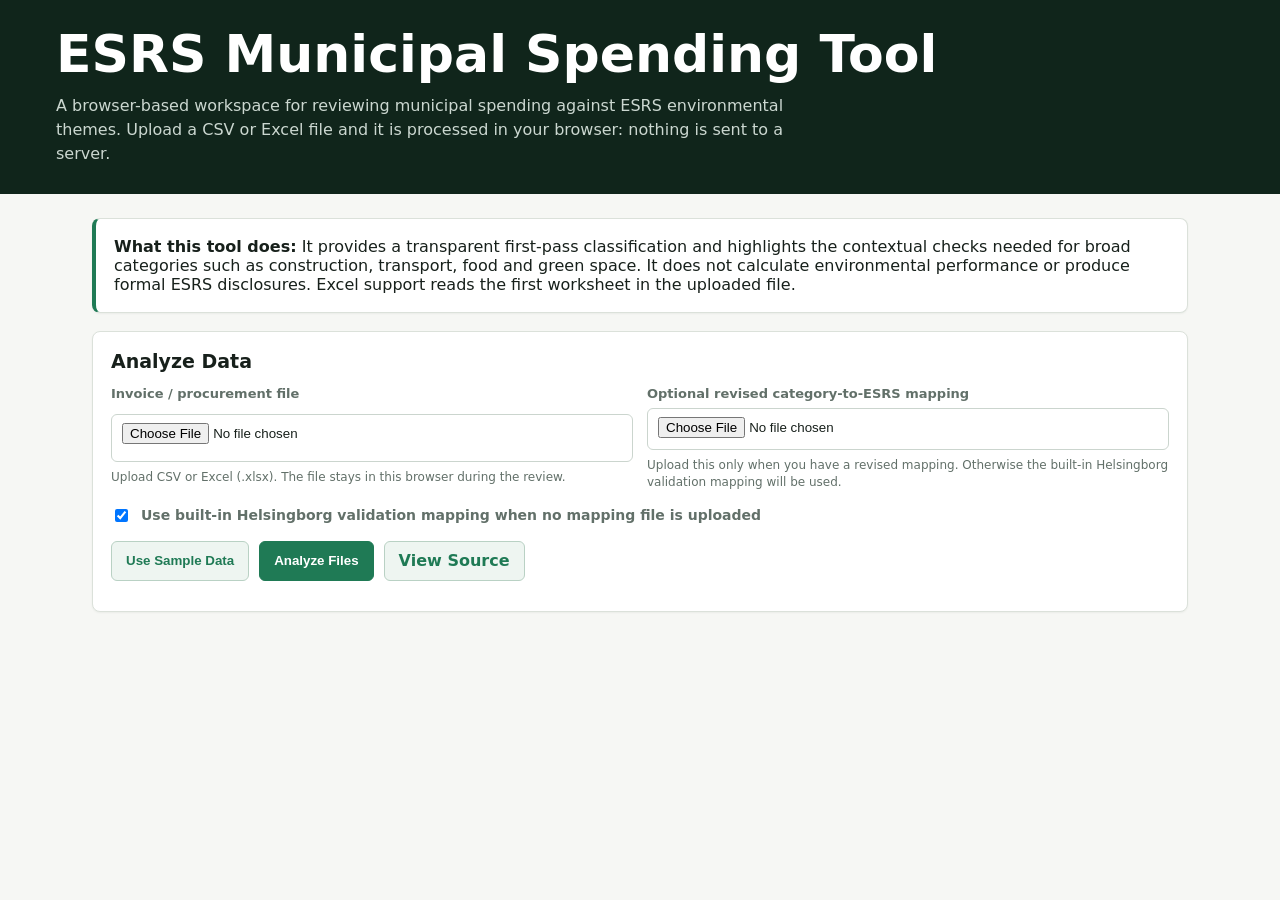
==== docs/index.html @ 81d57031 "Simplify ESRS dashboard decisions" ====
<!doctype html>
<html lang="en">
  <head>
    <meta charset="utf-8" />
    <meta name="viewport" content="width=device-width, initial-scale=1" />
    <title>ESRS Municipal Spending Tool</title>
    <link rel="stylesheet" href="pages.css" />
  </head>
  <body>
    <header>
      <h1>ESRS Municipal Spending Tool</h1>
      <p>
        A browser-based workspace for reviewing municipal spending against ESRS
        environmental themes. Upload a CSV or Excel file and it is processed in
        your browser: nothing is sent to a server.
      </p>
    </header>

    <main>
      <section class="panel notice">
        <strong>What this tool does:</strong>
        It provides a transparent first-pass classification and highlights the
        contextual checks needed for broad categories such as construction,
        transport, food and green space. It does not calculate environmental
        performance or produce formal ESRS disclosures. Excel support reads the
        first worksheet in the uploaded file.
      </section>

      <section class="panel">
        <h2>Analyze Data</h2>
        <div class="controls">
          <label>
            <span>Invoice / procurement file</span>
            <input id="invoiceFile" type="file" accept=".csv,.xlsx" />
            <small>Upload CSV or Excel (.xlsx). The file stays in this browser during the review.</small>
          </label>
          <label>
            <span>Optional revised category-to-ESRS mapping</span>
            <input id="mappingFile" type="file" accept=".csv,.xlsx" />
            <small>
              Upload this only when you have a revised mapping. Otherwise the built-in
              Helsingborg validation mapping will be used.
            </small>
          </label>
        </div>
        <label class="check-control">
          <input id="useBuiltInMapping" type="checkbox" checked />
          <span>Use built-in Helsingborg validation mapping when no mapping file is uploaded</span>
        </label>
        <div class="actions">
          <button id="sampleButton" class="secondary" type="button">Use Sample Data</button>
          <button id="analyzeButton" class="primary" type="button">Analyze Files</button>
          <button id="exportButton" class="secondary hidden" type="button">Export Classified CSV</button>
          <a class="button" href="https://github.com/ADcoder1/esrs-municipal-spending-tool">View Source</a>
        </div>
        <div id="status" class="status"></div>
      </section>

      <section id="results" class="hidden">
        <div class="metric-grid">
          <div class="metric"><span>Rows analysed</span><strong id="rowsMetric">0</strong></div>
          <div class="metric"><span>Net amount in input</span><strong id="amountMetric">0</strong></div>
          <div class="metric"><span>Assigned an E1-E5 theme</span><strong id="classifiedMetric">0%</strong></div>
          <div class="metric"><span>No category match</span><strong id="unmatchedMetric">0</strong></div>
          <div class="metric"><span>Needs a decision</span><strong id="reviewMetric">0</strong></div>
        </div>

        <section class="priority-panel" aria-labelledby="priorityHeading">
          <span class="panel-kicker">Where to start</span>
          <h2 id="priorityHeading">Review the mapping gaps first</h2>
          <p id="priorityText"></p>
        </section>

        <div class="two-column">
          <section class="panel">
            <h2>Net amount by primary ESRS theme</h2>
            <div id="themeBars" class="bars"></div>
          </section>
          <section class="panel">
            <h2>Confidence in the current classifications</h2>
            <div id="confidenceBars" class="bars"></div>
          </section>
        </div>

        <section class="panel">
          <h2>Primary-theme subcategories</h2>
          <p class="section-note">A subcategory is shown only when it belongs to the row's assigned E1-E5 theme. Related cross-theme topics are retained in the exported file.</p>
          <div id="subcategoryBars" class="bars"></div>
        </section>

        <div class="two-column">
          <section class="panel">
            <h2>Topics that need more context</h2>
            <p class="section-note">These are questions to resolve before treating a broad spending category as an environmental outcome.</p>
            <div id="guidanceBars" class="bars"></div>
          </section>
          <section class="panel">
            <h2>Sample rows needing a decision</h2>
            <p class="section-note">Unmatched rows and keyword suggestions should be checked against the category hierarchy and invoice description.</p>
            <div class="table-wrap">
              <table>
                <thead>
                  <tr><th>ESRS</th><th>Category</th><th>Check area</th><th>Amount</th></tr>
                </thead>
                <tbody id="reviewRows"></tbody>
              </table>
            </div>
          </section>
        </div>

        <section class="panel">
          <h2>Top Categories</h2>
          <table>
            <thead>
              <tr><th>ESRS</th><th>ESRS subcategory</th><th>Category</th><th>Rows</th><th>Amount</th></tr>
            </thead>
            <tbody id="categoryRows"></tbody>
          </table>
        </section>
      </section>
    </main>
    <script type="module" src="pages-app.js"></script>
  </body>
</html>
---- docs/pages.css ----
:root {
  color-scheme: light;
  --bg: #f6f7f4;
  --panel: #ffffff;
  --text: #17201b;
  --muted: #627069;
  --line: #dbe1da;
  --green: #1f7a55;
  --ink: #10251b;
  --red: #a33b35;
  --blue: #246b93;
}

* {
  box-sizing: border-box;
}

body {
  margin: 0;
  background: var(--bg);
  color: var(--text);
  font-family: Inter, ui-sans-serif, system-ui, -apple-system, BlinkMacSystemFont, "Segoe UI", sans-serif;
}

header {
  background: var(--ink);
  color: white;
  padding: 28px clamp(18px, 5vw, 56px);
}

header h1 {
  font-size: clamp(30px, 5vw, 52px);
  letter-spacing: 0;
  line-height: 1;
  margin: 0;
}

header p {
  color: #cbd7d0;
  line-height: 1.5;
  margin: 14px 0 0;
  max-width: 780px;
}

main {
  margin: 0 auto;
  max-width: 1180px;
  padding: 24px clamp(16px, 4vw, 42px) 56px;
}

.panel,
.metric {
  background: var(--panel);
  border: 1px solid var(--line);
  border-radius: 8px;
  box-shadow: 0 1px 2px rgba(17, 32, 25, 0.05);
}

.panel {
  margin-bottom: 18px;
  padding: 18px;
}

.notice {
  border-left: 4px solid var(--green);
}

.controls {
  display: grid;
  gap: 14px;
  grid-template-columns: minmax(0, 1fr) minmax(0, 1fr);
}

label {
  display: grid;
  gap: 7px;
}

small {
  color: var(--muted);
  font-size: 12px;
  line-height: 1.45;
}

label span,
.metric span {
  color: var(--muted);
  font-size: 13px;
  font-weight: 700;
}

.check-control {
  align-items: center;
  display: flex;
  gap: 10px;
  margin-top: 14px;
}

.check-control span {
  font-size: 14px;
  font-weight: 600;
}

input[type="file"] {
  background: white;
  border: 1px solid #cbd5ce;
  border-radius: 6px;
  min-height: 42px;
  padding: 8px 10px;
  width: 100%;
}

.actions {
  display: flex;
  flex-wrap: wrap;
  gap: 10px;
  margin-top: 16px;
}

button,
.button {
  align-items: center;
  border-radius: 6px;
  cursor: pointer;
  display: inline-flex;
  font-weight: 750;
  min-height: 40px;
  padding: 0 14px;
  text-decoration: none;
}

button.primary {
  background: var(--green);
  border: 1px solid var(--green);
  color: white;
}

button.secondary,
.button {
  background: #eef5f1;
  border: 1px solid #b9d1c4;
  color: var(--green);
}

.metric-grid {
  display: grid;
  gap: 14px;
  grid-template-columns: repeat(5, minmax(0, 1fr));
  margin-bottom: 18px;
}

.metric {
  padding: 16px;
}

.metric strong {
  display: block;
  font-size: 26px;
  margin-top: 7px;
}

.priority-panel {
  background: #fffdf6;
  border: 1px solid #ead8a9;
  border-left: 4px solid #9a6a12;
  border-radius: 8px;
  margin-bottom: 18px;
  padding: 16px 18px;
}

.panel-kicker {
  color: #746021;
  display: inline-block;
  font-size: 12px;
  font-weight: 800;
  margin-bottom: 8px;
  text-transform: uppercase;
}

.priority-panel h2 {
  margin-bottom: 6px;
}

.priority-panel p {
  color: #5d4b25;
  line-height: 1.55;
  margin: 0;
}

.two-column {
  display: grid;
  gap: 18px;
  grid-template-columns: minmax(0, 1.2fr) minmax(0, 1fr);
}

h2 {
  font-size: 19px;
  letter-spacing: 0;
  margin: 0 0 14px;
}

.section-note {
  color: var(--muted);
  font-size: 13px;
  line-height: 1.45;
  margin: -5px 0 14px;
}

.table-wrap {
  overflow-x: auto;
}

.bars {
  display: grid;
  gap: 12px;
}

.bar-row {
  display: grid;
  gap: 7px;
}

.bar-meta {
  align-items: baseline;
  display: flex;
  justify-content: space-between;
}

.bar-meta span:first-child {
  font-weight: 750;
}

.bar-track {
  background: #eef1ed;
  border-radius: 4px;
  height: 12px;
  overflow: hidden;
}

.bar-fill {
  background: var(--blue);
  height: 100%;
}

table {
  border-collapse: collapse;
  width: 100%;
}

th,
td {
  border-bottom: 1px solid var(--line);
  padding: 10px 8px;
  text-align: left;
  vertical-align: top;
}

th {
  color: var(--muted);
  font-size: 12px;
  text-transform: uppercase;
}

.hidden {
  display: none;
}

.status {
  margin-top: 12px;
}

.error {
  color: var(--red);
}

@media (max-width: 800px) {
  .controls,
  .metric-grid,
  .two-column {
    grid-template-columns: 1fr;
  }
}

@media (min-width: 801px) and (max-width: 1100px) {
  .metric-grid {
    grid-template-columns: repeat(3, minmax(0, 1fr));
  }
}
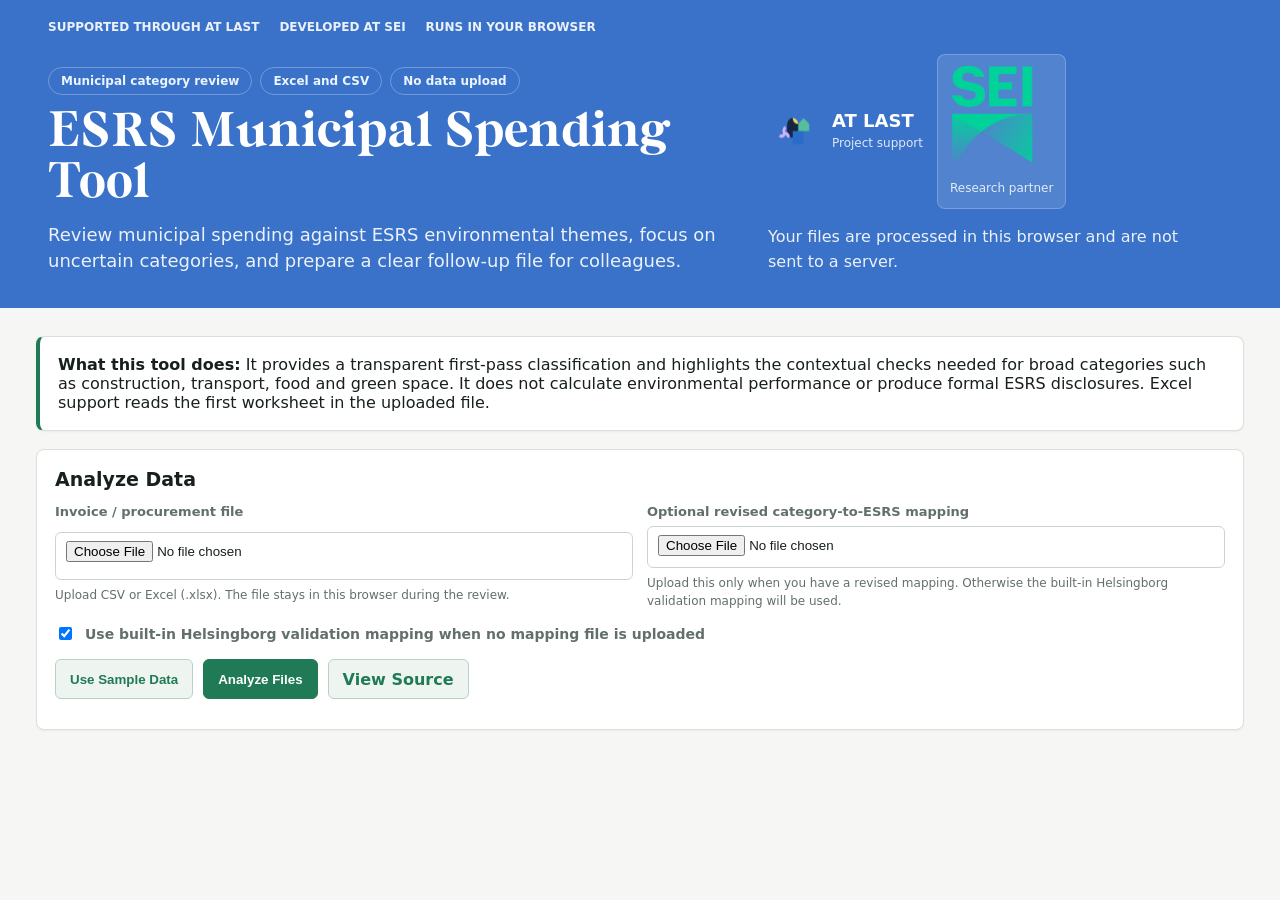
==== commit 72ea3ec0: "Add AT LAST branding to browser tool" ====
--- a/docs/index.html
+++ b/docs/index.html
@@ -7,16 +7,45 @@
     <link rel="stylesheet" href="pages.css" />
   </head>
   <body>
-    <header>
-      <h1>ESRS Municipal Spending Tool</h1>
-      <p>
-        A browser-based workspace for reviewing municipal spending against ESRS
-        environmental themes. Upload a CSV or Excel file and it is processed in
-        your browser: nothing is sent to a server.
-      </p>
+    <header class="app-header">
+      <div class="hero-topline">
+        <span>Supported through AT LAST</span>
+        <span>Developed at SEI</span>
+        <span>Runs in your browser</span>
+      </div>
+      <div class="hero-grid">
+        <div class="title-block">
+          <div class="header-pill-row">
+            <span class="header-pill">Municipal category review</span>
+            <span class="header-pill">Excel and CSV</span>
+            <span class="header-pill">No data upload</span>
+          </div>
+          <h1>ESRS Municipal Spending Tool</h1>
+          <p>
+            Review municipal spending against ESRS environmental themes, focus on uncertain
+            categories, and prepare a clear follow-up file for colleagues.
+          </p>
+        </div>
+        <div class="hero-side">
+          <div class="hero-brand-row" aria-label="Project partners">
+            <div class="hero-brand">
+              <img src="assets/at-last-logo-icon.png" alt="AT LAST logo" class="brand-icon" />
+              <div>
+                <span>AT LAST</span>
+                <small>Project support</small>
+              </div>
+            </div>
+            <div class="hero-brand hero-brand-sei">
+              <img src="assets/sei-logo.png" alt="SEI logo" class="sei-logo" />
+              <small>Research partner</small>
+            </div>
+          </div>
+          <p class="hero-note">Your files are processed in this browser and are not sent to a server.</p>
+        </div>
+      </div>
     </header>
 
-    <main>
+    <main class="shell">
       <section class="panel notice">
         <strong>What this tool does:</strong>
         It provides a transparent first-pass classification and highlights the
--- a/docs/pages.css
+++ b/docs/pages.css
@@ -8,7 +8,18 @@
   --green: #1f7a55;
   --ink: #10251b;
   --red: #a33b35;
-  --blue: #246b93;
+  --blue: #3972c8;
+  --teal: #5bbfa4;
+  --brand-gold: #f3db69;
+  --display-font: "Bastia Bold", Georgia, "Times New Roman", serif;
+}
+
+@font-face {
+  font-family: "Bastia Bold";
+  src: url("fonts/Bastia-Bold.otf") format("opentype");
+  font-display: swap;
+  font-style: normal;
+  font-weight: 700;
 }
 
 * {
@@ -22,30 +33,129 @@
   font-family: Inter, ui-sans-serif, system-ui, -apple-system, BlinkMacSystemFont, "Segoe UI", sans-serif;
 }
 
-header {
-  background: var(--ink);
+.app-header {
+  background: var(--blue);
   color: white;
-  padding: 28px clamp(18px, 5vw, 56px);
-}
-
-header h1 {
-  font-size: clamp(30px, 5vw, 52px);
+  padding: 20px clamp(18px, 4vw, 48px) 34px;
+}
+
+.hero-topline {
+  color: rgba(255, 255, 255, 0.9);
+  display: flex;
+  flex-wrap: wrap;
+  gap: 12px 20px;
+  font-size: 12px;
+  font-weight: 700;
+  margin-bottom: 20px;
+  text-transform: uppercase;
+}
+
+.hero-grid {
+  align-items: end;
+  display: grid;
+  gap: 24px;
+  grid-template-columns: minmax(0, 1.35fr) minmax(280px, 0.9fr);
+}
+
+.header-pill-row {
+  display: flex;
+  flex-wrap: wrap;
+  gap: 8px;
+  margin-bottom: 12px;
+}
+
+.header-pill {
+  align-items: center;
+  border: 1px solid rgba(255, 255, 255, 0.28);
+  border-radius: 999px;
+  color: #ebf4ff;
+  display: inline-flex;
+  font-size: 12px;
+  font-weight: 700;
+  min-height: 28px;
+  padding: 0 12px;
+}
+
+.title-block h1 {
+  font-family: var(--display-font);
+  font-size: clamp(30px, 5vw, 48px);
   letter-spacing: 0;
-  line-height: 1;
+  line-height: 1.05;
   margin: 0;
 }
 
-header p {
-  color: #cbd7d0;
-  line-height: 1.5;
+.title-block p {
+  color: rgba(255, 255, 255, 0.9);
+  font-size: 18px;
+  line-height: 1.45;
   margin: 14px 0 0;
   max-width: 780px;
 }
 
-main {
+.hero-side {
+  display: grid;
+  gap: 16px;
+  justify-items: start;
+}
+
+.hero-brand-row {
+  align-items: center;
+  display: flex;
+  flex-wrap: wrap;
+  gap: 14px;
+}
+
+.hero-brand {
+  align-items: center;
+  display: inline-flex;
+  gap: 12px;
+}
+
+.brand-icon {
+  display: block;
+  height: 52px;
+  width: 52px;
+}
+
+.hero-brand span {
+  display: block;
+  font-size: 18px;
+  font-weight: 800;
+}
+
+.hero-brand small {
+  color: rgba(255, 255, 255, 0.84);
+  display: block;
+  font-size: 12px;
+  margin-top: 4px;
+}
+
+.hero-brand-sei {
+  background: rgba(255, 255, 255, 0.12);
+  border: 1px solid rgba(255, 255, 255, 0.22);
+  border-radius: 8px;
+  display: grid;
+  gap: 8px;
+  padding: 10px 12px;
+}
+
+.sei-logo {
+  display: block;
+  height: auto;
+  max-width: 84px;
+}
+
+.hero-note {
+  color: rgba(255, 255, 255, 0.9);
+  line-height: 1.55;
+  margin: 0;
+  max-width: 420px;
+}
+
+.shell {
   margin: 0 auto;
-  max-width: 1180px;
-  padding: 24px clamp(16px, 4vw, 42px) 56px;
+  max-width: 1280px;
+  padding: 28px clamp(16px, 3vw, 36px) 56px;
 }
 
 .panel,
@@ -274,11 +384,24 @@
 }
 
 @media (max-width: 800px) {
+  .hero-topline,
+  .header-pill-row,
+  .hero-brand-row,
+  .actions {
+    align-items: stretch;
+    flex-direction: column;
+  }
+
+  .hero-grid,
   .controls,
   .metric-grid,
   .two-column {
     grid-template-columns: 1fr;
   }
+
+  .hero-side {
+    justify-items: stretch;
+  }
 }
 
 @media (min-width: 801px) and (max-width: 1100px) {
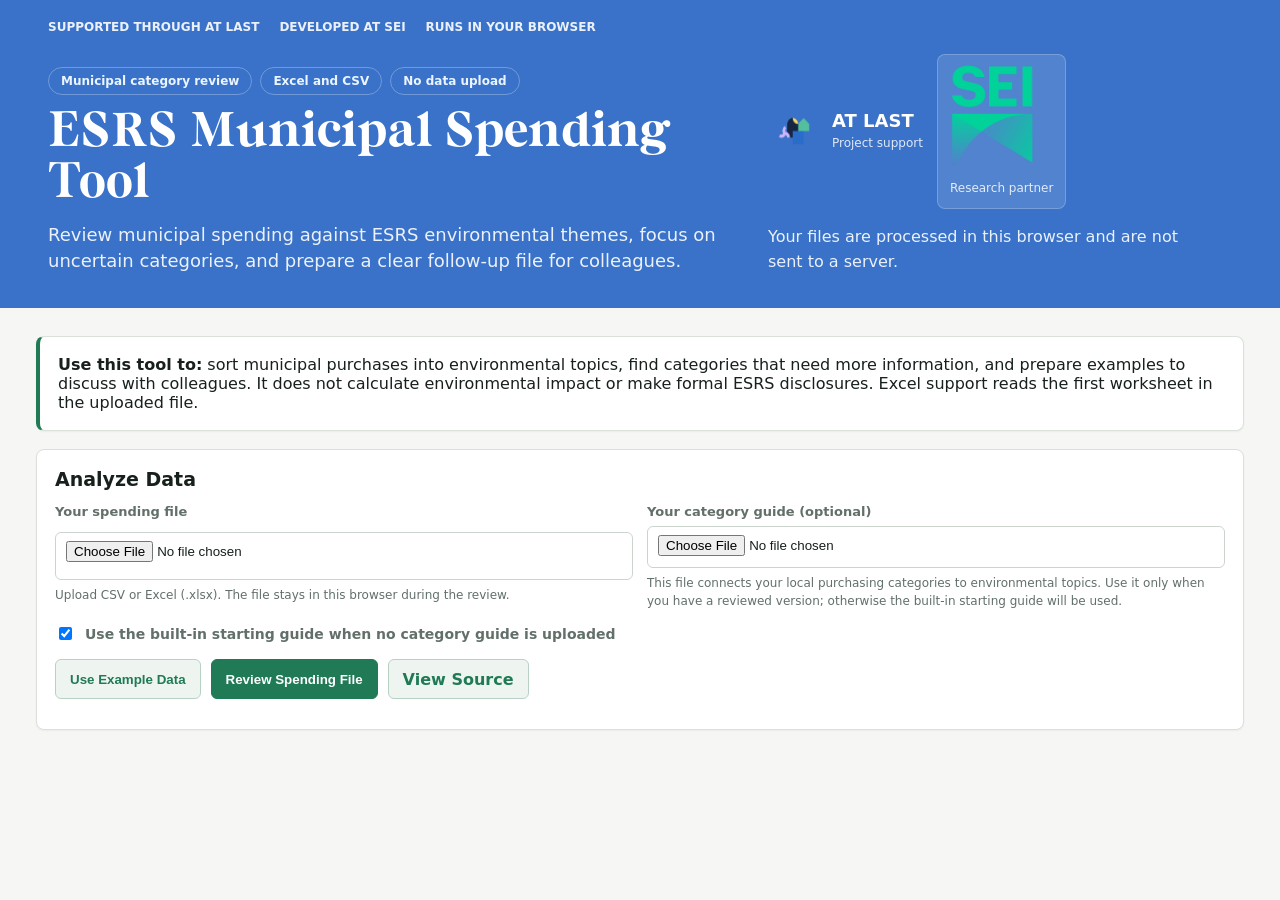
==== commit 9a9c719a: "Use plain language throughout review dashboard" ====
--- a/docs/index.html
+++ b/docs/index.html
@@ -47,38 +47,37 @@
 
     <main class="shell">
       <section class="panel notice">
-        <strong>What this tool does:</strong>
-        It provides a transparent first-pass classification and highlights the
-        contextual checks needed for broad categories such as construction,
-        transport, food and green space. It does not calculate environmental
-        performance or produce formal ESRS disclosures. Excel support reads the
-        first worksheet in the uploaded file.
+        <strong>Use this tool to:</strong>
+        sort municipal purchases into environmental topics, find categories that
+        need more information, and prepare examples to discuss with colleagues.
+        It does not calculate environmental impact or make formal ESRS disclosures.
+        Excel support reads the first worksheet in the uploaded file.
       </section>
 
       <section class="panel">
         <h2>Analyze Data</h2>
         <div class="controls">
           <label>
-            <span>Invoice / procurement file</span>
+            <span>Your spending file</span>
             <input id="invoiceFile" type="file" accept=".csv,.xlsx" />
             <small>Upload CSV or Excel (.xlsx). The file stays in this browser during the review.</small>
           </label>
           <label>
-            <span>Optional revised category-to-ESRS mapping</span>
+            <span>Your category guide (optional)</span>
             <input id="mappingFile" type="file" accept=".csv,.xlsx" />
             <small>
-              Upload this only when you have a revised mapping. Otherwise the built-in
-              Helsingborg validation mapping will be used.
+              This file connects your local purchasing categories to environmental topics.
+              Use it only when you have a reviewed version; otherwise the built-in starting guide will be used.
             </small>
           </label>
         </div>
         <label class="check-control">
           <input id="useBuiltInMapping" type="checkbox" checked />
-          <span>Use built-in Helsingborg validation mapping when no mapping file is uploaded</span>
+          <span>Use the built-in starting guide when no category guide is uploaded</span>
         </label>
         <div class="actions">
-          <button id="sampleButton" class="secondary" type="button">Use Sample Data</button>
-          <button id="analyzeButton" class="primary" type="button">Analyze Files</button>
+          <button id="sampleButton" class="secondary" type="button">Use Example Data</button>
+          <button id="analyzeButton" class="primary" type="button">Review Spending File</button>
           <button id="exportButton" class="secondary hidden" type="button">Export Classified CSV</button>
           <a class="button" href="https://github.com/ADcoder1/esrs-municipal-spending-tool">View Source</a>
         </div>
@@ -87,49 +86,53 @@
 
       <section id="results" class="hidden">
         <div class="metric-grid">
-          <div class="metric"><span>Rows analysed</span><strong id="rowsMetric">0</strong></div>
-          <div class="metric"><span>Net amount in input</span><strong id="amountMetric">0</strong></div>
-          <div class="metric"><span>Assigned an E1-E5 theme</span><strong id="classifiedMetric">0%</strong></div>
-          <div class="metric"><span>No category match</span><strong id="unmatchedMetric">0</strong></div>
-          <div class="metric"><span>Needs a decision</span><strong id="reviewMetric">0</strong></div>
+          <div class="metric"><span>Purchases reviewed</span><strong id="rowsMetric">0</strong></div>
+          <div class="metric"><span>Total value reviewed</span><strong id="amountMetric">0</strong></div>
+          <div class="metric"><span>Linked to an environmental topic</span><strong id="classifiedMetric">0%</strong></div>
+          <div class="metric"><span>Outside environmental scope</span><strong id="noneMetric">0</strong></div>
+          <div class="metric"><span>Not yet categorised</span><strong id="unmatchedMetric">0</strong></div>
+          <div class="metric"><span>Needs a human check</span><strong id="reviewMetric">0</strong></div>
         </div>
 
         <section class="priority-panel" aria-labelledby="priorityHeading">
-          <span class="panel-kicker">Where to start</span>
+          <span class="panel-kicker">What to do next</span>
           <h2 id="priorityHeading">Review the mapping gaps first</h2>
           <p id="priorityText"></p>
+          <p class="priority-note"><strong>What this means:</strong> the tool organises purchases into practical environmental topics. It does not measure environmental impact or judge a purchase as good or bad.</p>
         </section>
 
         <div class="two-column">
           <section class="panel">
-            <h2>Net amount by primary ESRS theme</h2>
+            <h2>Where spending may relate to the environment</h2>
+            <p class="section-note">This is a first organisation of spending, not an impact score.</p>
             <div id="themeBars" class="bars"></div>
           </section>
           <section class="panel">
-            <h2>Confidence in the current classifications</h2>
+            <h2>How sure are the suggested links?</h2>
+            <p class="section-note">“Needs review” means a person should confirm the category before using it.</p>
             <div id="confidenceBars" class="bars"></div>
           </section>
         </div>
 
         <section class="panel">
-          <h2>Primary-theme subcategories</h2>
-          <p class="section-note">A subcategory is shown only when it belongs to the row's assigned E1-E5 theme. Related cross-theme topics are retained in the exported file.</p>
+          <h2>More detailed environmental topics</h2>
+          <p class="section-note">A detailed topic is shown only when it belongs to the main environmental topic assigned to the purchase.</p>
           <div id="subcategoryBars" class="bars"></div>
         </section>
 
         <div class="two-column">
           <section class="panel">
-            <h2>Topics that need more context</h2>
-            <p class="section-note">These are questions to resolve before treating a broad spending category as an environmental outcome.</p>
+            <h2>Information that would help</h2>
+            <p class="section-note">These are the details that would make a broad category more meaningful.</p>
             <div id="guidanceBars" class="bars"></div>
           </section>
           <section class="panel">
-            <h2>Sample rows needing a decision</h2>
-            <p class="section-note">Unmatched rows and keyword suggestions should be checked against the category hierarchy and invoice description.</p>
+            <h2>Examples that need a human check</h2>
+            <p class="section-note">These are purchases that are not yet categorised or need a person to confirm the suggested link.</p>
             <div class="table-wrap">
               <table>
                 <thead>
-                  <tr><th>ESRS</th><th>Category</th><th>Check area</th><th>Amount</th></tr>
+                  <tr><th>Environmental topic</th><th>Purchasing category</th><th>What to check</th><th>Value</th></tr>
                 </thead>
                 <tbody id="reviewRows"></tbody>
               </table>
@@ -138,10 +141,10 @@
         </div>
 
         <section class="panel">
-          <h2>Top Categories</h2>
+          <h2>Largest groups of spending</h2>
           <table>
             <thead>
-              <tr><th>ESRS</th><th>ESRS subcategory</th><th>Category</th><th>Rows</th><th>Amount</th></tr>
+              <tr><th>Environmental topic</th><th>More detail</th><th>Purchasing category</th><th>Purchases</th><th>Value</th></tr>
             </thead>
             <tbody id="categoryRows"></tbody>
           </table>
--- a/docs/pages.css
+++ b/docs/pages.css
@@ -255,7 +255,7 @@
 .metric-grid {
   display: grid;
   gap: 14px;
-  grid-template-columns: repeat(5, minmax(0, 1fr));
+  grid-template-columns: repeat(6, minmax(0, 1fr));
   margin-bottom: 18px;
 }
 
@@ -295,6 +295,14 @@
   color: #5d4b25;
   line-height: 1.55;
   margin: 0;
+}
+
+.priority-panel .priority-note {
+  border-top: 1px solid #ead8a9;
+  color: #66572f;
+  font-size: 13px;
+  margin-top: 14px;
+  padding-top: 12px;
 }
 
 .two-column {
